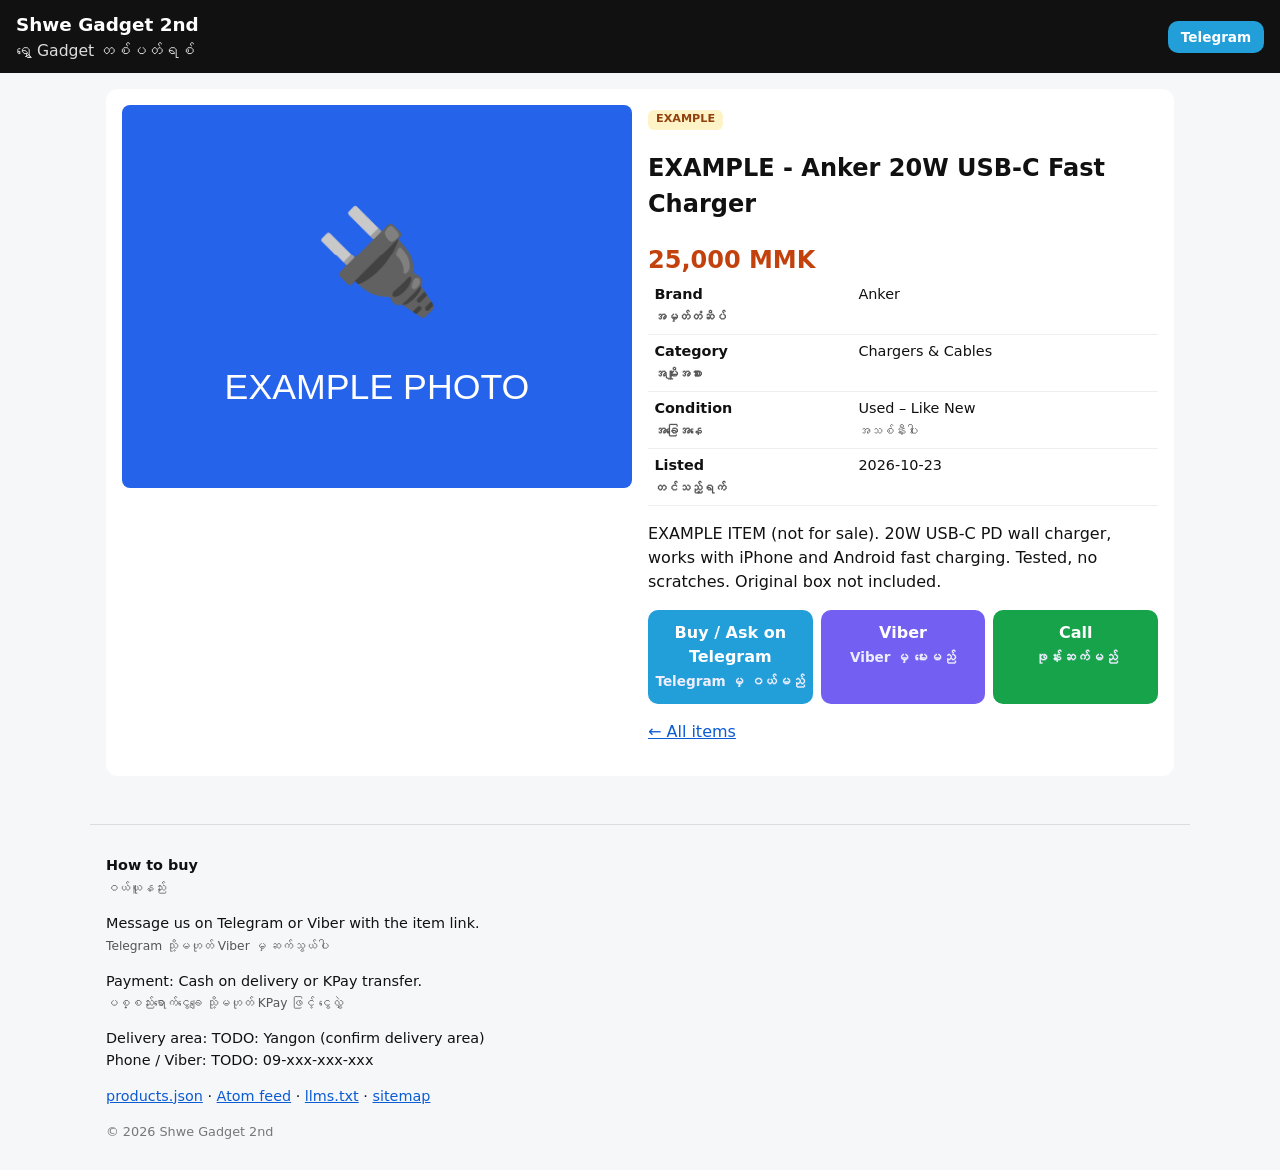
==== docs/item/example-anker-20w-usb-c-charger/index.html @ bb38151b "Initial used gadgets shop" ====
<!doctype html>
<html lang="en"><head>
<meta charset="utf-8"><meta name="viewport" content="width=device-width,initial-scale=1">
<title>EXAMPLE - Anker 20W USB-C Fast Charger – 25,000 MMK (Used, Like New) | Shwe Gadget 2nd</title>
<meta name="description" content="EXAMPLE ITEM (not for sale). 20W USB-C PD wall charger, works with iPhone and Android fast charging. Tested, no scratches. Original box not included.">
<meta name="robots" content="noindex">
<link rel="canonical" href="https://TODO-your-site-url.example/item/example-anker-20w-usb-c-charger/">
<link rel="stylesheet" href="../../styles.css">
<link rel="alternate" type="application/atom+xml" title="New items" href="../../feed.xml">
<link rel="alternate" type="application/json" title="Products JSON" href="../../products.json">
<meta property="og:type" content="product">
<meta property="og:site_name" content="Shwe Gadget 2nd">
<meta property="og:title" content="EXAMPLE - Anker 20W USB-C Fast Charger – 25,000 MMK (Used, Like New) | Shwe Gadget 2nd">
<meta property="og:description" content="EXAMPLE ITEM (not for sale). 20W USB-C PD wall charger, works with iPhone and Android fast charging. Tested, no scratches. Original box not included.">
<meta property="og:url" content="https://TODO-your-site-url.example/item/example-anker-20w-usb-c-charger/">
<meta property="og:image" content="https://TODO-your-site-url.example/images/example-charger.svg">
<meta name="twitter:card" content="summary_large_image">
<script type="application/ld+json">{"@context":"https://schema.org","@type":"Product","@id":"https://TODO-your-site-url.example/item/example-anker-20w-usb-c-charger/#product","name":"EXAMPLE - Anker 20W USB-C Fast Charger","sku":"example-anker-20w-usb-c-charger","brand":{"@type":"Brand","name":"Anker"},"category":"Chargers & Cables","description":"EXAMPLE ITEM (not for sale). 20W USB-C PD wall charger, works with iPhone and Android fast charging. Tested, no scratches. Original box not included.","image":["https://TODO-your-site-url.example/images/example-charger.svg"],"url":"https://TODO-your-site-url.example/item/example-anker-20w-usb-c-charger/","itemCondition":"https://schema.org/UsedCondition","additionalProperty":[{"@type":"PropertyValue","name":"Condition grade","value":"Like New"}],"offers":{"@type":"Offer","url":"https://TODO-your-site-url.example/item/example-anker-20w-usb-c-charger/","price":25000,"priceCurrency":"MMK","itemCondition":"https://schema.org/UsedCondition","availability":"https://schema.org/SoldOut","seller":{"@id":"https://TODO-your-site-url.example/#store"}}}</script>
<script type="application/ld+json">{"@context":"https://schema.org","@type":"BreadcrumbList","itemListElement":[{"@type":"ListItem","position":1,"name":"Home","item":"https://TODO-your-site-url.example/"},{"@type":"ListItem","position":2,"name":"EXAMPLE - Anker 20W USB-C Fast Charger","item":"https://TODO-your-site-url.example/item/example-anker-20w-usb-c-charger/"}]}</script>
</head><body>
<header class="top"><a class="brand" href="../../index.html">Shwe Gadget 2nd<span class="my">ရွှေ Gadget တစ်ပတ်ရစ်</span></a>
<a class="btn tg small" href="https://t.me/TODO_TELEGRAM_HANDLE" rel="nofollow">Telegram</a></header>
<main><article class="item">
<div class="gallery"><img src="../../images/example-charger.svg" alt="EXAMPLE - Anker 20W USB-C Fast Charger" width="800" height="600"></div>
<div class="info"><span class="badge ex">EXAMPLE</span>
<h1>EXAMPLE - Anker 20W USB-C Fast Charger</h1>
<p class="price big">25,000 MMK</p>
<table class="specs">
<tr><th>Brand<br><span class="my">အမှတ်တံဆိပ်</span></th><td>Anker</td></tr>
<tr><th>Category<br><span class="my">အမျိုးအစား</span></th><td>Chargers &amp; Cables</td></tr>
<tr><th>Condition<br><span class="my">အခြေအနေ</span></th><td>Used – Like New<br><span class="my">အသစ်နီးပါး</span></td></tr>
<tr><th>Listed<br><span class="my">တင်သည့်ရက်</span></th><td>2026-10-23</td></tr>
</table>
<p class="desc">EXAMPLE ITEM (not for sale). 20W USB-C PD wall charger, works with iPhone and Android fast charging. Tested, no scratches. Original box not included.</p>

<div class="buy">
<a class="btn tg" href="https://t.me/TODO_TELEGRAM_HANDLE?text=Hi%2C%20I%20want%20to%20buy%3A%20EXAMPLE%20-%20Anker%2020W%20USB-C%20Fast%20Charger%20(25%2C000%20MMK)%20https%3A%2F%2FTODO-your-site-url.example%2Fitem%2Fexample-anker-20w-usb-c-charger%2F" rel="nofollow">Buy / Ask on Telegram<br><span class="my">Telegram မှ ဝယ်မည်</span></a>
<a class="btn vb" href="viber://chat?number=%2B959000000000" rel="nofollow">Viber<br><span class="my">Viber မှ မေးမည်</span></a>
<a class="btn ph" href="tel:+959000000000" rel="nofollow">Call<br><span class="my">ဖုန်းဆက်မည်</span></a>
</div>
<p><a href="../../index.html">← All items</a></p>
</div></article></main>
<footer>
<p><strong>How to buy</strong><br><span class="my">ဝယ်ယူနည်း</span></p>
<p>Message us on Telegram or Viber with the item link.<br><span class="my">Telegram သို့မဟုတ် Viber မှ ဆက်သွယ်ပါ</span></p>
<p>Payment: Cash on delivery or KPay transfer.<br><span class="my">ပစ္စည်းရောက်ငွေချေ သို့မဟုတ် KPay ဖြင့် ငွေလွှဲ</span></p>
<p>Delivery area: TODO: Yangon (confirm delivery area)<br>Phone / Viber: TODO: 09-xxx-xxx-xxx</p>
<p class="links"><a href="../../products.json">products.json</a> · <a href="../../feed.xml">Atom feed</a> · <a href="../../llms.txt">llms.txt</a> · <a href="../../sitemap.xml">sitemap</a></p>
<p class="small">© 2026 Shwe Gadget 2nd</p>
</footer></body></html>
---- docs/styles.css ----
*{box-sizing:border-box}body{margin:0;font-family:system-ui,-apple-system,"Segoe UI",Roboto,"Noto Sans Myanmar","Padauk",sans-serif;color:#111;background:#f6f7f9;line-height:1.5}
a{color:#0b5bd3}.my{font-size:.85em;color:#555}
.top{display:flex;justify-content:space-between;align-items:center;padding:.7rem 1rem;background:#111;color:#fff;position:sticky;top:0;z-index:5}
.brand{color:#fff;text-decoration:none;font-weight:700;font-size:1.15rem;display:flex;flex-direction:column}.brand .my{color:#ddd;font-weight:400}
main{max-width:1100px;margin:auto;padding:1rem}
.hero h1{font-size:1.35rem;margin:.3rem 0}.hero p{margin:.2rem 0}
.filters{display:flex;gap:.4rem;overflow-x:auto;padding:.6rem 0}.filters button{border:1px solid #ccc;background:#fff;border-radius:999px;padding:.35rem .8rem;white-space:nowrap;cursor:pointer;font:inherit;font-size:.85rem}.filters button.on{background:#111;color:#fff}.filters button.on .my{color:#ddd}
.grid{display:grid;grid-template-columns:repeat(auto-fill,minmax(160px,1fr));gap:.8rem}@media(min-width:700px){.grid{grid-template-columns:repeat(auto-fill,minmax(230px,1fr))}}
.card{background:#fff;border-radius:12px;overflow:hidden;text-decoration:none;color:inherit;box-shadow:0 1px 3px #0002}.card img{width:100%;height:auto;aspect-ratio:4/3;object-fit:cover;display:block}
.c-body{padding:.6rem}.card h2{font-size:.95rem;margin:.3rem 0}.meta{margin:0;font-size:.8rem;color:#444}.price{font-weight:700;color:#c2410c;margin:.3rem 0 0}.price.big{font-size:1.5rem}
.badge{display:inline-block;font-size:.7rem;font-weight:700;padding:.1rem .5rem;border-radius:6px}.badge.ok{background:#dcfce7;color:#166534}.badge.sold{background:#fee2e2;color:#991b1b}.badge.ex{background:#fef3c7;color:#92400e}
.item{display:grid;gap:1rem;background:#fff;border-radius:12px;padding:1rem}@media(min-width:800px){.item{grid-template-columns:1fr 1fr}}
.gallery img{width:100%;height:auto;border-radius:8px;margin-bottom:.5rem}
.specs{width:100%;border-collapse:collapse;font-size:.9rem}.specs th,.specs td{text-align:left;padding:.4rem;border-bottom:1px solid #eee;vertical-align:top}.specs th{width:40%}
.buy{display:grid;grid-template-columns:1fr 1fr 1fr;gap:.5rem;margin:1rem 0}
.btn{display:block;text-align:center;padding:.7rem .4rem;border-radius:10px;color:#fff;text-decoration:none;font-weight:600}.btn .my{color:#eef}.btn.tg{background:#229ed9}.btn.vb{background:#7360f2}.btn.ph{background:#16a34a}.btn.small{padding:.35rem .8rem;font-size:.85rem}
.soldnote{background:#fee2e2;padding:.6rem;border-radius:8px}
footer{max-width:1100px;margin:2rem auto 0;padding:1rem;border-top:1px solid #ddd;font-size:.9rem}footer .small{color:#777;font-size:.8rem}
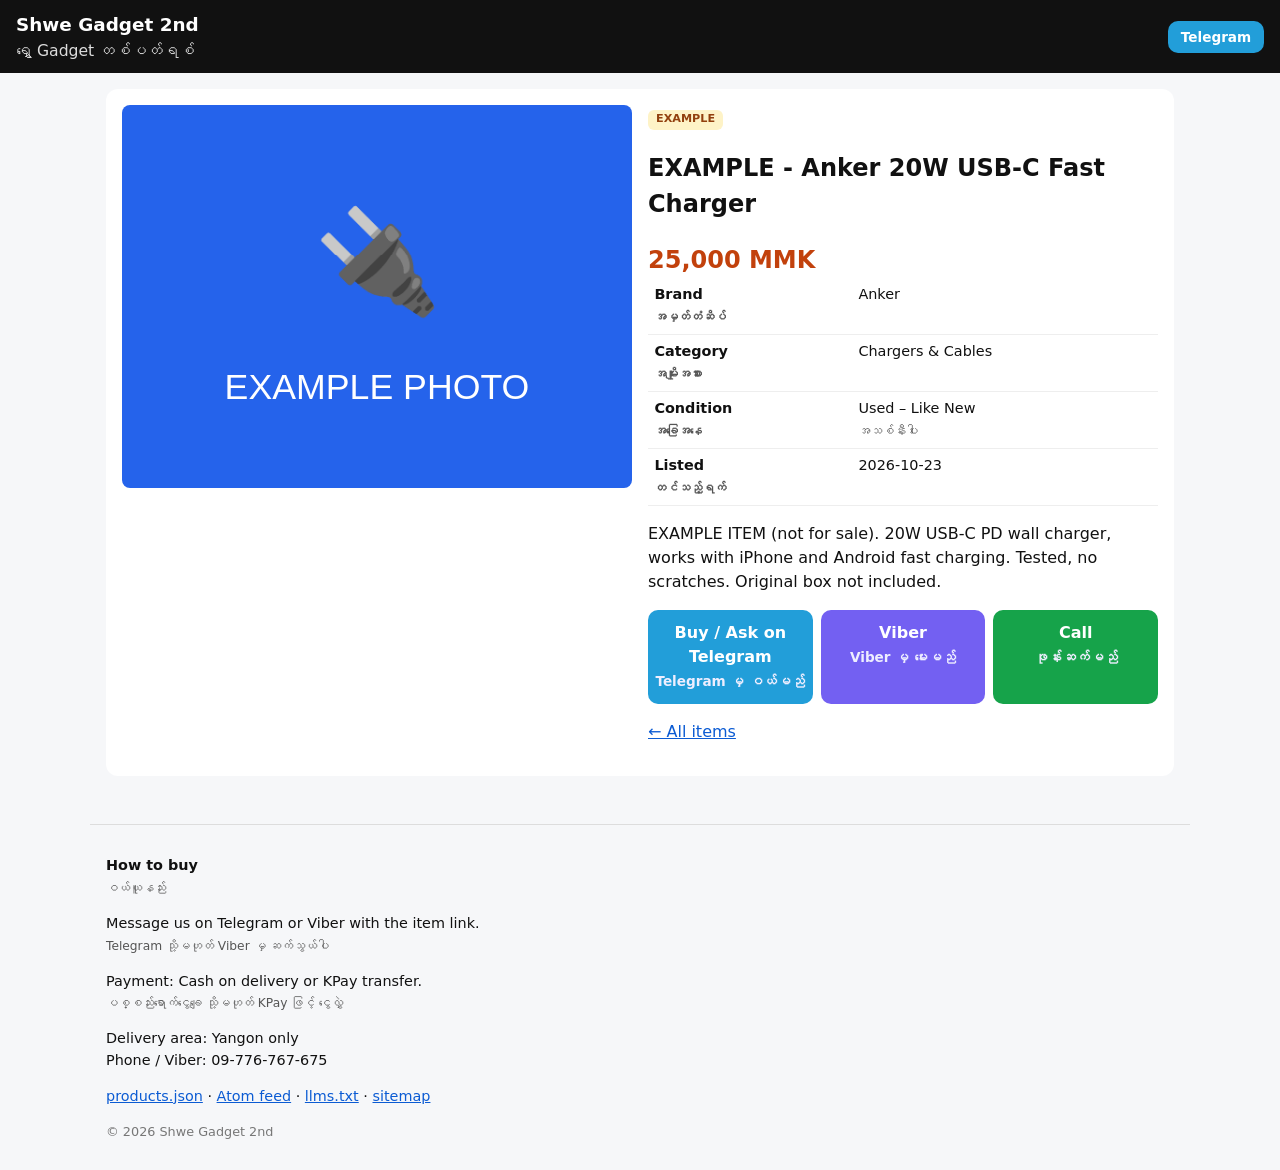
==== commit 2bc3c083: "Contact details" ====
--- a/docs/item/example-anker-20w-usb-c-charger/index.html
+++ b/docs/item/example-anker-20w-usb-c-charger/index.html
@@ -19,7 +19,7 @@
 <script type="application/ld+json">{"@context":"https://schema.org","@type":"BreadcrumbList","itemListElement":[{"@type":"ListItem","position":1,"name":"Home","item":"https://TODO-your-site-url.example/"},{"@type":"ListItem","position":2,"name":"EXAMPLE - Anker 20W USB-C Fast Charger","item":"https://TODO-your-site-url.example/item/example-anker-20w-usb-c-charger/"}]}</script>
 </head><body>
 <header class="top"><a class="brand" href="../../index.html">Shwe Gadget 2nd<span class="my">ရွှေ Gadget တစ်ပတ်ရစ်</span></a>
-<a class="btn tg small" href="https://t.me/TODO_TELEGRAM_HANDLE" rel="nofollow">Telegram</a></header>
+<a class="btn tg small" href="https://t.me/shwedigital4mm" rel="nofollow">Telegram</a></header>
 <main><article class="item">
 <div class="gallery"><img src="../../images/example-charger.svg" alt="EXAMPLE - Anker 20W USB-C Fast Charger" width="800" height="600"></div>
 <div class="info"><span class="badge ex">EXAMPLE</span>
@@ -34,9 +34,9 @@
 <p class="desc">EXAMPLE ITEM (not for sale). 20W USB-C PD wall charger, works with iPhone and Android fast charging. Tested, no scratches. Original box not included.</p>
 
 <div class="buy">
-<a class="btn tg" href="https://t.me/TODO_TELEGRAM_HANDLE?text=Hi%2C%20I%20want%20to%20buy%3A%20EXAMPLE%20-%20Anker%2020W%20USB-C%20Fast%20Charger%20(25%2C000%20MMK)%20https%3A%2F%2FTODO-your-site-url.example%2Fitem%2Fexample-anker-20w-usb-c-charger%2F" rel="nofollow">Buy / Ask on Telegram<br><span class="my">Telegram မှ ဝယ်မည်</span></a>
-<a class="btn vb" href="viber://chat?number=%2B959000000000" rel="nofollow">Viber<br><span class="my">Viber မှ မေးမည်</span></a>
-<a class="btn ph" href="tel:+959000000000" rel="nofollow">Call<br><span class="my">ဖုန်းဆက်မည်</span></a>
+<a class="btn tg" href="https://t.me/shwedigital4mm?text=Hi%2C%20I%20want%20to%20buy%3A%20EXAMPLE%20-%20Anker%2020W%20USB-C%20Fast%20Charger%20(25%2C000%20MMK)%20https%3A%2F%2FTODO-your-site-url.example%2Fitem%2Fexample-anker-20w-usb-c-charger%2F" rel="nofollow">Buy / Ask on Telegram<br><span class="my">Telegram မှ ဝယ်မည်</span></a>
+<a class="btn vb" href="viber://chat?number=%2B959776767675" rel="nofollow">Viber<br><span class="my">Viber မှ မေးမည်</span></a>
+<a class="btn ph" href="tel:+959776767675" rel="nofollow">Call<br><span class="my">ဖုန်းဆက်မည်</span></a>
 </div>
 <p><a href="../../index.html">← All items</a></p>
 </div></article></main>
@@ -44,7 +44,7 @@
 <p><strong>How to buy</strong><br><span class="my">ဝယ်ယူနည်း</span></p>
 <p>Message us on Telegram or Viber with the item link.<br><span class="my">Telegram သို့မဟုတ် Viber မှ ဆက်သွယ်ပါ</span></p>
 <p>Payment: Cash on delivery or KPay transfer.<br><span class="my">ပစ္စည်းရောက်ငွေချေ သို့မဟုတ် KPay ဖြင့် ငွေလွှဲ</span></p>
-<p>Delivery area: TODO: Yangon (confirm delivery area)<br>Phone / Viber: TODO: 09-xxx-xxx-xxx</p>
+<p>Delivery area: Yangon only<br>Phone / Viber: 09-776-767-675</p>
 <p class="links"><a href="../../products.json">products.json</a> · <a href="../../feed.xml">Atom feed</a> · <a href="../../llms.txt">llms.txt</a> · <a href="../../sitemap.xml">sitemap</a></p>
 <p class="small">© 2026 Shwe Gadget 2nd</p>
 </footer></body></html>
